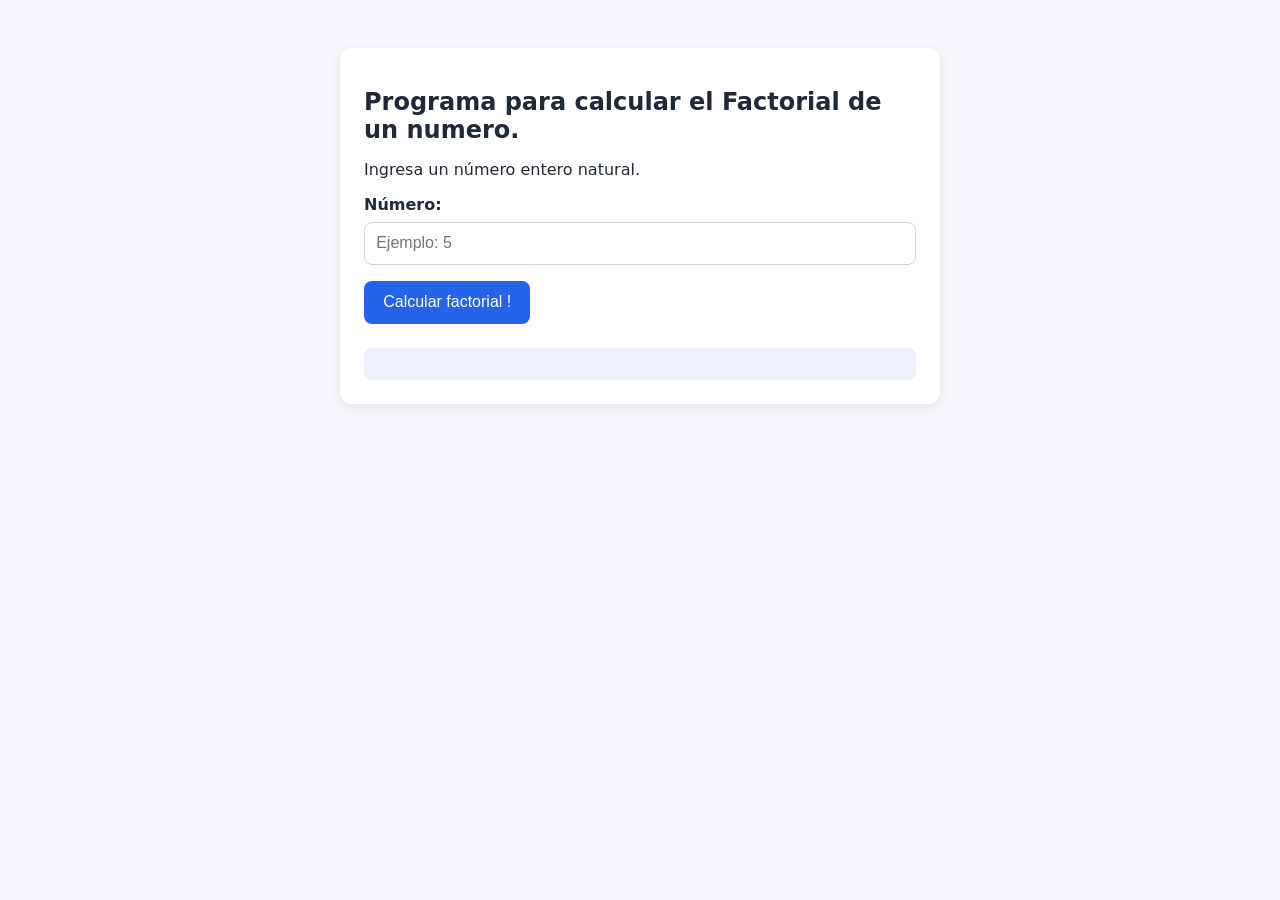
==== index.html @ 31757619 "guardado 2" ====
<!DOCTYPE html>
<html lang="es">
<head>
  <meta charset="UTF-8">
  <meta name="viewport" content="width=device-width, initial-scale=1.0">
  <title>Calculadora de Factorial</title>
  <!-- ESTILO CSS -->
  <link rel="stylesheet" href="estilo.css">
</head>
<body>
  <div class="card">
    <h1>Programa para calcular el Factorial de un numero.</h1>
    <p>Ingresa un número entero natural.</p>

    <label for="numero">Número:</label>
    <input type="number" id="numero" min="0" step="1" placeholder="Ejemplo: 5">

    <button onclick="calcular()">Calcular factorial !</button>

    <div id="resultado"></div>
  </div>

  <script>
    // BigInt permite calcular factoriales grandes sin desbordarse como Number.
    function factorial(n) {
      if (n < 0n) {
        throw new Error("El factorial no está definido para números negativos.");
      }

      let resultado = 1n;

      for (let i = 2n; i <= n; i++) {
        resultado *= i;
      }

      return resultado;
    }

    function calcular() {
      const input = document.getElementById("numero");
      const salida = document.getElementById("resultado");
      const valor = input.value.trim();

      salida.classList.remove("error");
      salida.textContent = "";

      if (valor === "") {
        salida.textContent = "Por favor, ingresa un número.";
        salida.classList.add("error");
        return;
      }

      const numero = Number(valor);

      if (!Number.isInteger(numero) || numero < 0) {
        salida.textContent = "Debes ingresar un número entero natural (0 o mayor).";
        salida.classList.add("error");
        return;
      }

      // Límite por el lagueo
      if (numero > 10000) {
        salida.textContent = "Por seguridad, usa un número menor o igual a 10000.";
        salida.classList.add("error");
        return;
      }
      // Capturo el error si el numero es demasiado grande para calcular el factorial.
      try {
        const resultado = factorial(BigInt(numero));
        salida.textContent = `${numero}! = ${resultado.toString()}`;
      } catch (error) {
        salida.textContent = error.message;
        salida.classList.add("error");
      }
    }
  </script>
</body>
</html>
---- estilo.css ----
body {
      font-family: system-ui, sans-serif;
      max-width: 600px;
      margin: 3rem auto;
      padding: 0 1rem;
      background: #f5f7fa;
      color: #1f2937;
    }
    h1 { font-size: 1.5rem; }
    .card {
      background: white;
      padding: 1.5rem;
      border-radius: 12px;
      box-shadow: 0 4px 12px rgba(0,0,0,0.08);
    }
    label { display: block; margin-bottom: .5rem; font-weight: 600; }
    input {
      width: 100%;
      padding: .7rem;
      font-size: 1rem;
      border: 1px solid #cbd5e1;
      border-radius: 8px;
      box-sizing: border-box;
    }
    button {
      margin-top: 1rem;
      padding: .8rem 1.2rem;
      font-size: 1rem;
      border: none;
      border-radius: 8px;
      background: #2563eb;
      color: white;
      cursor: pointer;
    }
    button:hover { background: #1d4ed8; }
    #resultado {
      margin-top: 1.5rem;
      padding: 1rem;
      background: #eef2ff;
      border-radius: 8px;
      word-break: break-all;
      white-space: pre-wrap;
      font-family: ui-monospace, monospace;
    }
    .error { color: #b91c1c; }
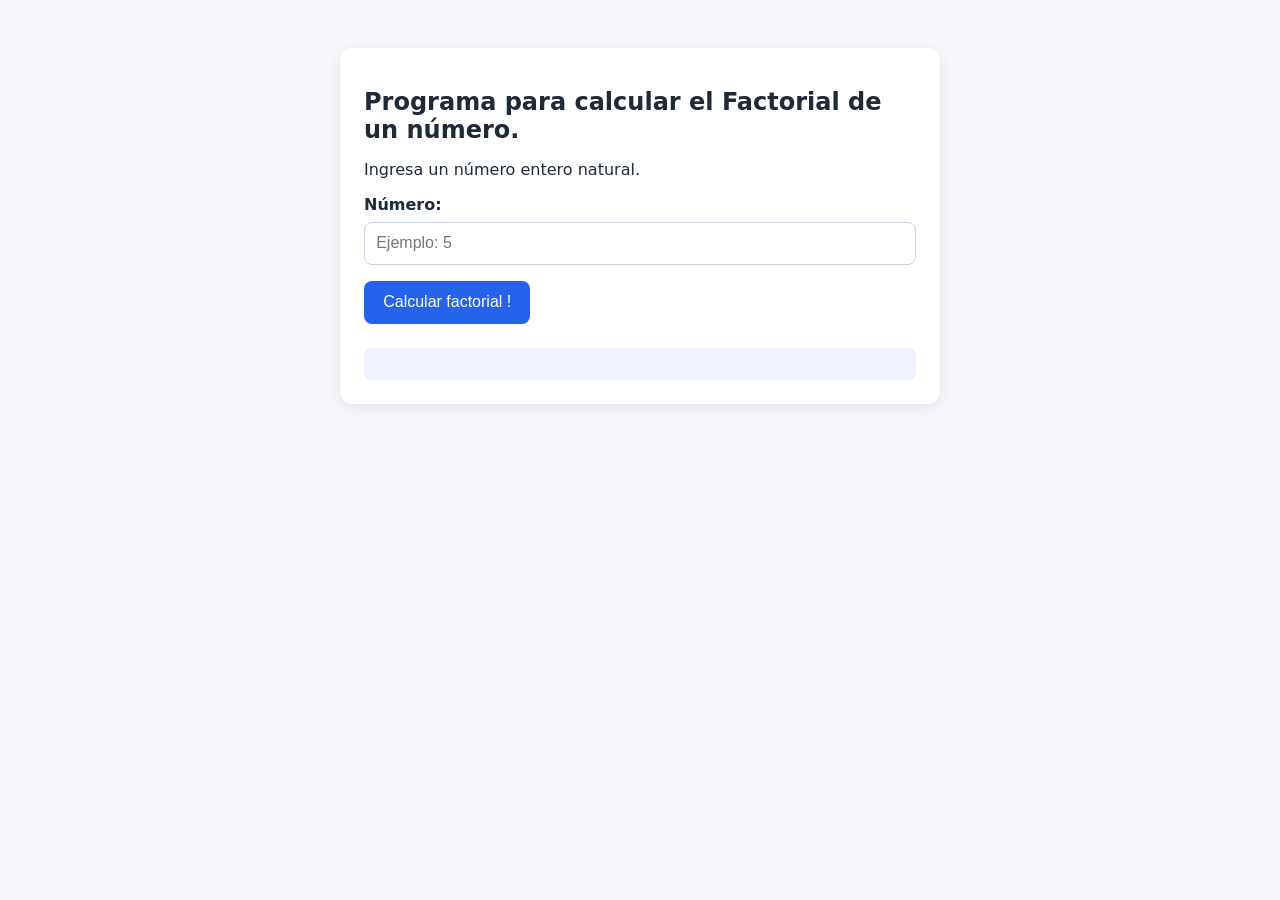
==== commit f85ffd6c: "guardado 3" ====
--- a/index.html
+++ b/index.html
@@ -9,7 +9,7 @@
 </head>
 <body>
   <div class="card">
-    <h1>Programa para calcular el Factorial de un numero.</h1>
+    <h1>Programa para calcular el Factorial de un número.</h1>
     <p>Ingresa un número entero natural.</p>
 
     <label for="numero">Número:</label>
@@ -21,16 +21,15 @@
   </div>
 
   <script>
-    // BigInt permite calcular factoriales grandes sin desbordarse como Number.
     function factorial(n) {
       if (n < 0n) {
         throw new Error("El factorial no está definido para números negativos.");
       }
 
-      let resultado = 1n;
+      let resultado = 1n;//con n quiere decir que es un BigInt, para poder calcular factoriales grandes sin desbordarse como Number.
 
       for (let i = 2n; i <= n; i++) {
-        resultado *= i;
+        resultado = resultado * i
       }
 
       return resultado;
@@ -41,8 +40,8 @@
       const salida = document.getElementById("resultado");
       const valor = input.value.trim();
 
-      salida.classList.remove("error");
-      salida.textContent = "";
+      salida.classList.remove("error"); // Limpio la clase de error antes de mostrar un nuevo resultado
+      salida.textContent = ""; // borro el texto que tenia
 
       if (valor === "") {
         salida.textContent = "Por favor, ingresa un número.";
@@ -50,11 +49,11 @@
         return;
       }
 
-      const numero = Number(valor);
+      const numero = Number(valor); // convierto el valor a numero
 
-      if (!Number.isInteger(numero) || numero < 0) {
+      if (!Number.isInteger(numero) || numero < 0) { // Compruebo si es un numero entero y si es mayoy que cero.
         salida.textContent = "Debes ingresar un número entero natural (0 o mayor).";
-        salida.classList.add("error");
+        salida.classList.add("error"); // Agrego la clase de error para cambiar el color del texto.
         return;
       }
 
@@ -64,9 +63,9 @@
         salida.classList.add("error");
         return;
       }
-      // Capturo el error si el numero es demasiado grande para calcular el factorial.
+      // Capturo el error si el numero es demasiado grande para calcular el factorial, lo use para que el programa no se quede cargando y se bloquee el navegador.
       try {
-        const resultado = factorial(BigInt(numero));
+        const resultado = factorial(BigInt(numero));// BigInt permite calcular factoriales grandes sin desbordarse como Number.
         salida.textContent = `${numero}! = ${resultado.toString()}`;
       } catch (error) {
         salida.textContent = error.message;
